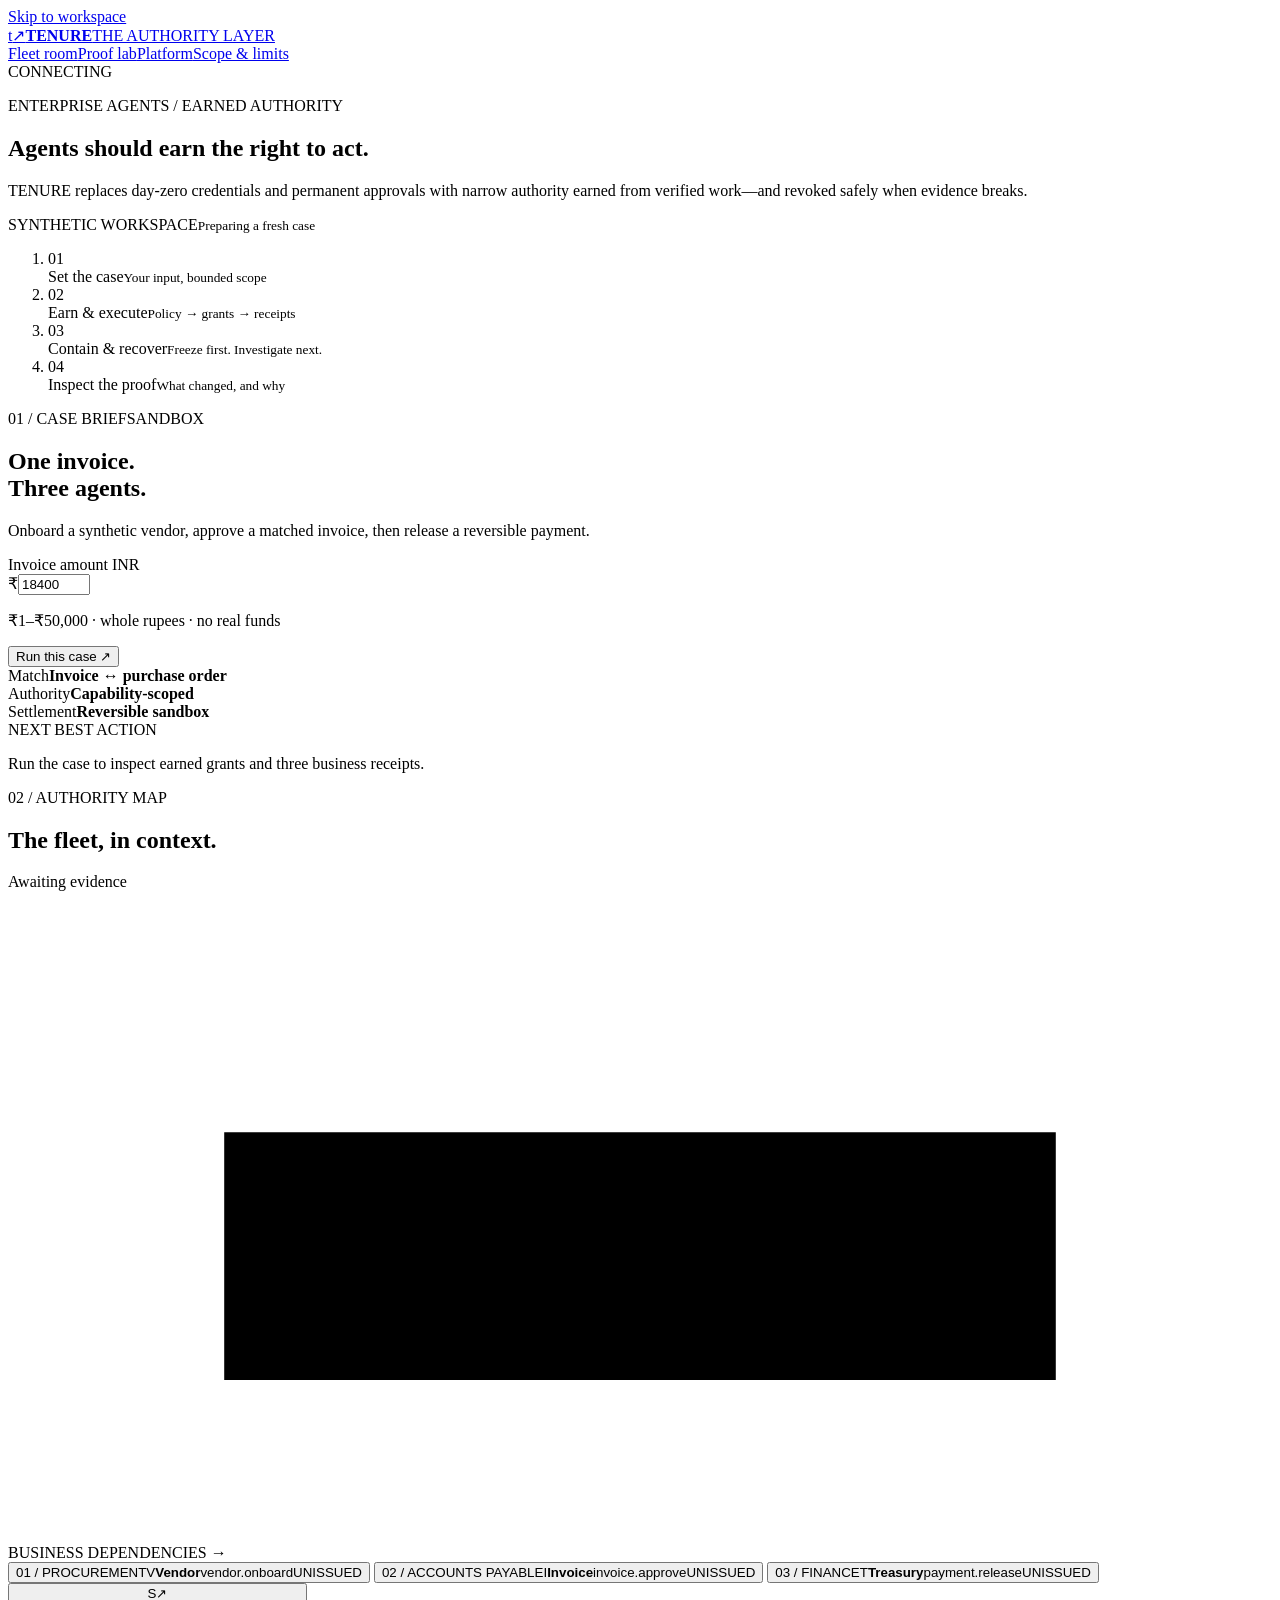
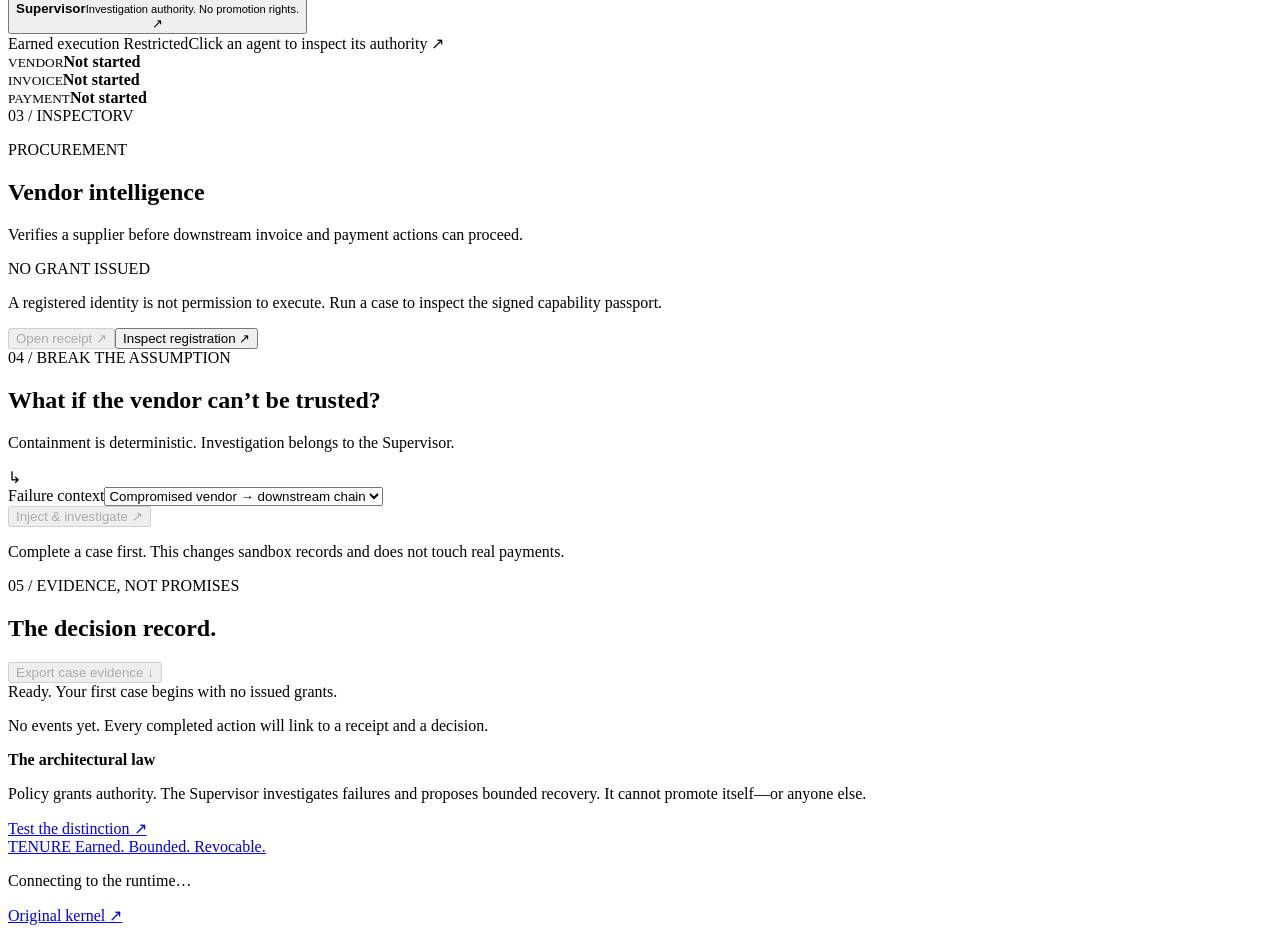
==== src/tenure/static/fleet.html @ e56b0b41 "Publish TENURE product and technical evidence" ====
<!doctype html>
<html lang="en">
<head>
  <meta charset="utf-8"><meta name="viewport" content="width=device-width, initial-scale=1">
  <meta name="theme-color" content="#172724"><title>TENURE — Fleet control room</title>
  <link rel="icon" href="/static/favicon.svg" type="image/svg+xml">
  <link rel="stylesheet" href="/static/fleet.css"><script src="/static/fleet.js" defer></script>
</head>
<body>
  <a class="skip" href="#main">Skip to workspace</a>
  <header class="mast">
    <a class="brand" href="/" aria-label="TENURE home"><span class="brand-symbol">t<span>↗</span></span><strong>TENURE</strong><span class="brand-sub">THE AUTHORITY LAYER</span></a>
    <nav aria-label="Main navigation"><a href="/" data-page="fleet" aria-current="page">Fleet room</a><a href="/proof" data-page="proof">Proof lab</a><a href="/platform" data-page="platform">Platform</a><a href="/limitations" data-page="limitations">Scope & limits</a></nav>
    <span id="environment" class="environment">CONNECTING</span>
  </header>
  <main id="main" tabindex="-1">
    <div id="connectionError" class="notice error" role="alert" hidden></div>
    <section id="page-fleet" class="page">
      <div class="page-heading"><div><p class="eyebrow">ENTERPRISE AGENTS / EARNED AUTHORITY</p><h1>Agents should earn the <span>right to act.</span></h1><p class="intro">TENURE replaces day-zero credentials and permanent approvals with narrow authority earned from verified work—and revoked safely when evidence breaks.</p></div><div class="workspace-mark"><i></i><div>SYNTHETIC WORKSPACE<small id="workspaceId">Preparing a fresh case</small></div></div></div>
      <ol class="journey" aria-label="Case journey">
        <li id="step-1" aria-current="step"><span>01</span><div>Set the case<small>Your input, bounded scope</small></div></li>
        <li id="step-2"><span>02</span><div>Earn & execute<small>Policy → grants → receipts</small></div></li>
        <li id="step-3"><span>03</span><div>Contain & recover<small>Freeze first. Investigate next.</small></div></li>
        <li id="step-4"><span>04</span><div>Inspect the proof<small>What changed, and why</small></div></li>
      </ol>
      <div class="workspace">
        <aside class="case-panel">
          <div class="panel-heading"><span class="eyebrow">01 / CASE BRIEF</span><span class="tiny-tag">SANDBOX</span></div>
          <h2>One invoice.<br>Three agents.</h2>
          <p class="muted">Onboard a synthetic vendor, approve a matched invoice, then release a reversible payment.</p>
          <form id="caseForm">
            <label for="amount">Invoice amount <span>INR</span></label>
            <div class="amount-input"><span>₹</span><input id="amount" name="amount" type="number" min="1" max="50000" step="1" value="18400" required aria-describedby="amountHelp"></div>
            <p id="amountHelp" class="field-help">₹1–₹50,000 · whole rupees · no real funds</p>
            <button id="runCase" class="button primary" type="submit">Run this case <span>↗</span></button>
            <div class="case-facts"><div><span>Match</span><strong>Invoice ↔ purchase order</strong></div><div><span>Authority</span><strong>Capability-scoped</strong></div><div><span>Settlement</span><strong>Reversible sandbox</strong></div></div>
          </form>
          <div class="case-next"><span class="eyebrow">NEXT BEST ACTION</span><p id="nextAction">Run the case to inspect earned grants and three business receipts.</p><button id="freshCase" class="text-button" type="button" hidden>Start a separate sandbox case ↗</button></div>
        </aside>
        <section class="fleet-panel" aria-labelledby="fleetHeading">
          <div class="panel-heading"><div><span class="eyebrow">02 / AUTHORITY MAP</span><h2 id="fleetHeading">The fleet, in context.</h2></div><span id="mapStatus" class="status">Awaiting evidence</span></div>
          <div class="map" id="authorityMap">
            <div class="map-grid" aria-hidden="true"></div>
            <svg class="map-edges" viewBox="0 0 760 390" preserveAspectRatio="none" aria-hidden="true"><path class="work-edge" d="M130 126H630"/><path class="supervision-edge" d="M130 145V294H630V145M380 145V294"/></svg>
            <span class="map-label">BUSINESS DEPENDENCIES →</span>
            <div class="agent-row">
              <button class="agent selected" data-agent="vendor-intelligence-agent" aria-pressed="true"><span class="agent-number">01 / PROCUREMENT</span><span class="agent-glyph">V<span class="level-dot"></span></span><strong>Vendor</strong><span class="agent-capability">vendor.onboard</span><span class="agent-level" id="level-vendor">UNISSUED</span><span class="evidence-dots" aria-hidden="true"><i></i><i></i><i></i><i></i><i></i><i></i><i></i><i></i></span></button>
              <button class="agent" data-agent="invoice-agent" aria-pressed="false"><span class="agent-number">02 / ACCOUNTS PAYABLE</span><span class="agent-glyph">I<span class="level-dot"></span></span><strong>Invoice</strong><span class="agent-capability">invoice.approve</span><span class="agent-level" id="level-invoice">UNISSUED</span><span class="evidence-dots" aria-hidden="true"><i></i><i></i><i></i><i></i><i></i><i></i><i></i><i></i></span></button>
              <button class="agent" data-agent="treasury-agent" aria-pressed="false"><span class="agent-number">03 / FINANCE</span><span class="agent-glyph">T<span class="level-dot"></span></span><strong>Treasury</strong><span class="agent-capability">payment.release</span><span class="agent-level" id="level-treasury">UNISSUED</span><span class="evidence-dots" aria-hidden="true"><i></i><i></i><i></i><i></i><i></i><i></i><i></i><i></i></span></button>
            </div>
            <button class="supervisor-node" data-agent="supervisor-agent" aria-pressed="false"><span class="supervisor-icon">S↗</span><div><strong>Supervisor</strong><small id="supervisorStatus">Investigation authority. No promotion rights.</small></div><span class="node-arrow">↗</span></button>
          </div>
          <div class="map-legend"><span><i class="legend-dot earned"></i> Earned execution</span><span><i class="legend-dot restricted"></i> Restricted</span><span>Click an agent to inspect its authority ↗</span></div>
          <div class="outcome-strip"><div><small>VENDOR</small><strong id="vendorState">Not started</strong></div><div><small>INVOICE</small><strong id="invoiceState">Not started</strong></div><div><small>PAYMENT</small><strong id="paymentState">Not started</strong></div></div>
        </section>
        <aside class="inspector" aria-labelledby="inspectorTitle"><div class="panel-heading"><span class="eyebrow">03 / INSPECTOR</span><span id="inspectorIndex">V</span></div><p id="inspectorDepartment" class="eyebrow department">PROCUREMENT</p><h2 id="inspectorTitle">Vendor intelligence</h2><p id="inspectorCopy" class="muted">Verifies a supplier before downstream invoice and payment actions can proceed.</p><dl id="inspectorFacts" class="inspector-facts"></dl><div id="passportProof" class="passport-proof"><span>NO GRANT ISSUED</span><p>A registered identity is not permission to execute. Run a case to inspect the signed capability passport.</p></div><button id="inspectReceipt" class="button secondary" disabled>Open receipt ↗</button><button id="inspectIdentity" class="text-button">Inspect registration ↗</button></aside>
      </div>
      <section class="recovery-panel" aria-labelledby="recoveryHeading">
        <div class="recovery-heading"><div><span class="eyebrow">04 / BREAK THE ASSUMPTION</span><h2 id="recoveryHeading">What if the vendor can’t be trusted?</h2><p>Containment is deterministic. Investigation belongs to the Supervisor.</p></div><span class="recovery-symbol" aria-hidden="true">↳</span></div>
        <div class="recovery-controls"><div><label for="incidentScenario">Failure context</label><select id="incidentScenario"><option value="upstream_compromise">Compromised vendor → downstream chain</option><option value="isolated">Isolated payment failure → one capability</option><option value="correlated">Correlated invoice + payment failure</option><option value="policy_drift">Policy drift → operating fleet</option></select></div><button id="recoverCase" class="button danger" disabled>Inject & investigate <span>↗</span></button></div>
        <p id="recoveryHint" class="field-help">Complete a case first. This changes sandbox records and does not touch real payments.</p>
        <div id="recoveryResult" class="recovery-result" hidden></div>
      </section>
      <section class="record-section"><div class="section-title"><div><span class="eyebrow">05 / EVIDENCE, NOT PROMISES</span><h2>The decision record.</h2></div><button id="downloadCase" class="button secondary compact" disabled>Export case evidence ↓</button></div><div id="caseStatus" class="case-status" role="status" aria-live="polite">Ready. Your first case begins with no issued grants.</div><div id="eventList" class="event-list"><p class="empty-record">No events yet. Every completed action will link to a receipt and a decision.</p></div></section>
      <div class="boundary-note"><strong>The architectural law</strong><p>Policy grants authority. The Supervisor investigates failures and proposes bounded recovery. It cannot promote itself—or anyone else.</p><a href="/proof" data-page="proof">Test the distinction ↗</a></div>
    </section>
    <section id="page-proof" class="page" hidden>
      <div class="page-heading"><div><p class="eyebrow">PROOF LAB / CHALLENGE THE BOUNDARY</p><h1>Don’t take the <span>dashboard’s word.</span></h1><p class="intro">Inspect the experiment. See the inputs. Download every decision.</p></div><span class="outline-stamp">LOCAL CONTROLS<br>≠ MODEL RELIABILITY</span></div>
      <section class="pair-panel"><div><span class="eyebrow">EXPERIMENT 01 / SAME ANSWER, DIFFERENT AUTHORITY</span><h2>Being right isn’t the same<br>as being grounded.</h2><p>Two fixed evidence profiles have identical outcome accuracy. One cites the controlling policy. The other gets the answer right for the wrong reason.</p><button id="runPair" class="button primary">Compare authority <span>↗</span></button><p class="field-help">Deterministic fixture · zero model calls · not the held-out corpus</p></div><div id="pairResult" class="pair-result"><span class="pair-equals">= <b>≠</b></span><p>Same outcome. Different permission.<br>Run the comparison to see why.</p></div></section>
      <section class="benchmark-section"><div class="section-title"><div><span class="eyebrow">EXPERIMENT 02 / AUTHORITY GAUNTLET</span><h2>Same cases. Three control strategies.</h2></div><a id="downloadGauntlet" class="button secondary compact" href="/static/gauntlet-report.json" download>Full corpus & results ↓</a></div><div id="gauntletSummary" class="benchmark-summary">Loading saved local results…</div><div class="table-scroll"><table class="comparison"><caption>Authorization decisions, not real financial transactions</caption><thead><tr><th>Control strategy</th><th>Safe autonomy</th><th>Unsafe authorized</th><th>Awaiting human</th><th>Errors</th></tr></thead><tbody id="comparisonRows"></tbody></table></div><div class="slice-control"><label for="familyFilter">Inspect a scenario family</label><select id="familyFilter"><option value="all">All families</option></select><p id="sliceDescription" class="field-help"></p></div><details class="methodology"><summary>Methodology, confidence intervals & baseline definitions</summary><div id="methodologyBody"></div></details><div id="gauntletFailures"></div></section>
      <section class="identity-panel" aria-labelledby="identityHeading">
        <div><span class="eyebrow">EXPERIMENT 03 / WHO IS ACTUALLY CALLING?</span><h2 id="identityHeading">Same resource.<br>Different native identities.</h2><p>The Supervisor and Invoice runtime each attempt the same read-only memory lookup using their own credentials. No model call, impersonation or permission change.</p><button id="runIdentity" class="button primary" disabled>Native proof unavailable</button><p id="identityAvailability" class="field-help" role="status">Checking proof configuration…</p></div>
        <div><div class="identity-pair"><article><small>RESOURCE OWNER</small><h3>Supervisor</h3><strong id="identityOwner">NOT RUN</strong><p>Expected: access to its own pinned memory.</p></article><article><small>OTHER AGENT</small><h3>Invoice</h3><strong id="identityOther">NOT RUN</strong><p>Expected: a verified permission denial.</p></article></div><p id="identityResult" class="field-help">Expectations are not results. Authentication failures, missing resources and timeouts do not count as a successful denial.</p><button id="inspectIdentityProof" class="text-button" hidden>Inspect native proof receipt ↗</button></div>
      </section>
      <section class="proof-readiness"><h2>What you can verify here.</h2><div><article><span class="tiny-tag">INTERACTIVE</span><h3>Compromised dependency</h3><p>Run a case, inject a failure, and inspect containment, demotion, compensation and receipts.</p><a href="/" data-page="fleet">Open fleet room ↗</a></article><article><span class="tiny-tag">LOCAL REPORT</span><h3>100 simultaneous replays</h3><p id="concurrencyProof">Loading recorded probe…</p></article><article><span class="tiny-tag pending">NOT EXPOSED HERE</span><h3>Durable delayed wake</h3><p>A real wall-clock wake after process loss is still pending. A sleeping request or browser timer will not be presented as durable execution.</p></article></div></section>
    </section>
    <section id="page-platform" class="page" hidden><div class="page-heading"><div><p class="eyebrow">PLATFORM / TRACEABLE COMPOSITION</p><h1>Real boundaries.<span> Explicit provenance.</span></h1><p class="intro">Configuration is not execution evidence. This page keeps them separate.</p></div></div><div id="platformCards" class="platform-grid"></div><section class="platform-raw"><h2>Resource manifest</h2><p>Read-only configuration from this running service. No credentials or access tokens.</p><pre id="platformManifest">Loading…</pre></section></section>
    <section id="page-limitations" class="page" hidden><div class="page-heading"><div><p class="eyebrow">SCOPE / WHAT THIS BUILD ACTUALLY PROVES</p><h1>Credibility is <span>a product feature.</span></h1><p class="intro">A working sandbox with real control boundaries—not a claim of production completeness.</p></div></div><div class="limits-grid"><article><span>01 / AGENTIC JUDGMENT</span><h2>One live reasoning path.</h2><p>The cloud Supervisor uses Gemini and constrained ADK tools. Local recovery uses deterministic fixtures. Vendor, Invoice and Treasury currently execute fixture-driven workflows; their native runtime identities do not mean each case invokes three models.</p></article><article><span>02 / BUSINESS EFFECTS</span><h2>Synthetic, reversible work.</h2><p>Vendor, invoice and payment records really change in the sandbox. No money moves. The irreversible bank-export escalation is a synthetic fixture, not a real bank integration. Recovery enumerates the current case, not every historical case across the tenant.</p></article><article><span>03 / AUTHORIZATION</span><h2>Enforcement, not enterprise IAM.</h2><p>TENURE enforces capability authority at the mutation boundary. Native Google Agent Gateway is not deployed. Tenant-keyed records are not a substitute for authenticated multi-tenant authorization. Cloud access remains IAM-protected.</p></article><article><span>04 / DURABILITY</span><h2>Know where the boundary ends.</h2><p>Cloud authority and sandbox records persist in Firestore. This local fleet uses shared memory. Business mutations and audit receipts are separate commits. Crashed owners require reconciliation; automatic crash recovery is not claimed.</p></article><article><span>05 / EVALUATION</span><h2>500 cases, not 500 customers.</h2><p>Twenty parameterized synthetic families test policy and control behavior. They do not establish Gemini reliability, real-world attack prevalence, human time savings, or production financial risk. The human baseline is modeled.</p></article><article><span>06 / STILL TO PROVE</span><h2>The unfinished work is visible.</h2><p>Interactive durable wake and native identity controls, automatic incident-memory learning, measured model tokens and costs, deployed UI verification and a cold-reader walkthrough remain. No prize outcome is guaranteed.</p></article></div></section>
  </main>
  <footer><a class="footer-brand" href="/">TENURE <span>Earned. Bounded. Revocable.</span></a><p id="runtimeTruth">Connecting to the runtime…</p><a href="/kernel">Original kernel ↗</a></footer>
  <dialog id="evidenceDialog" aria-labelledby="dialogTitle"><div class="dialog-head"><span class="eyebrow">EVIDENCE INSPECTOR</span><button id="closeDialog" class="icon-button" aria-label="Close evidence">×</button></div><h2 id="dialogTitle">Evidence</h2><p id="dialogDescription"></p><pre id="dialogBody"></pre><button id="confirmRecovery" class="button danger" hidden>Run live Supervisor</button></dialog>
</body>
</html>
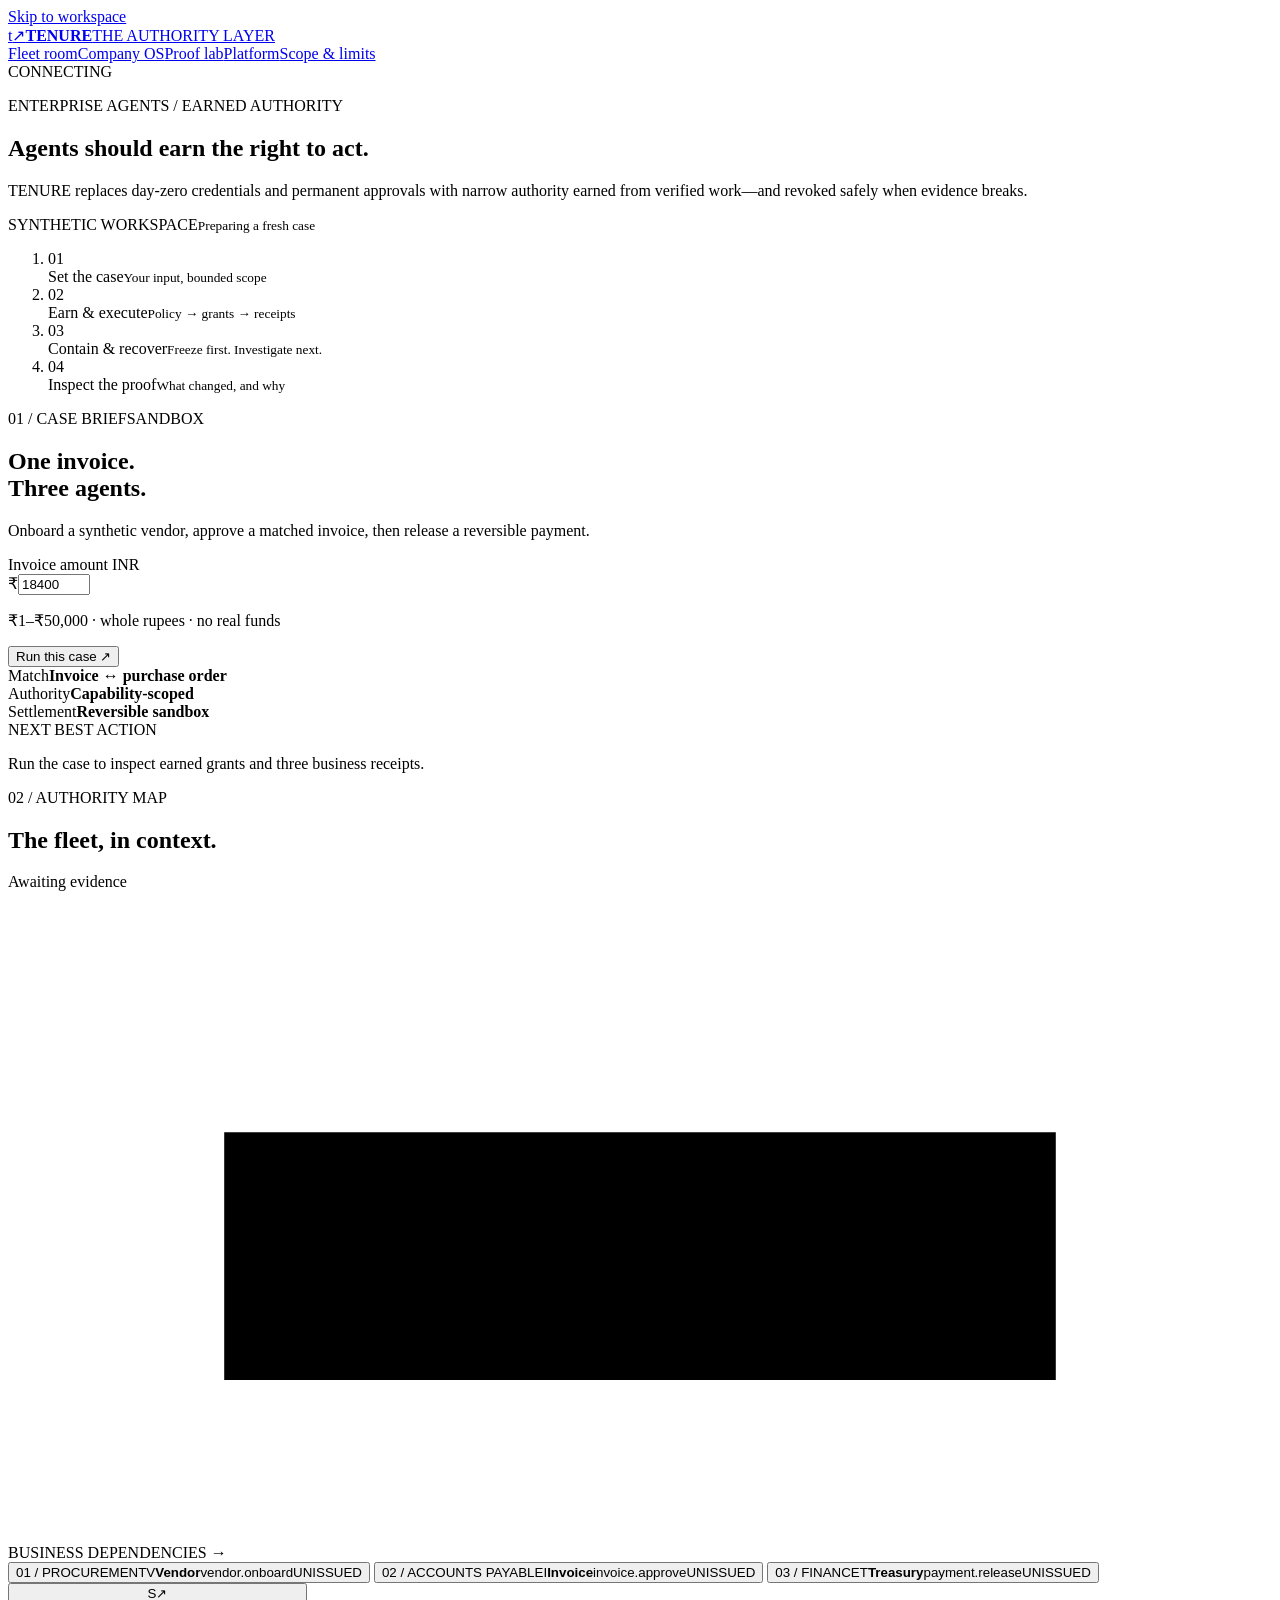
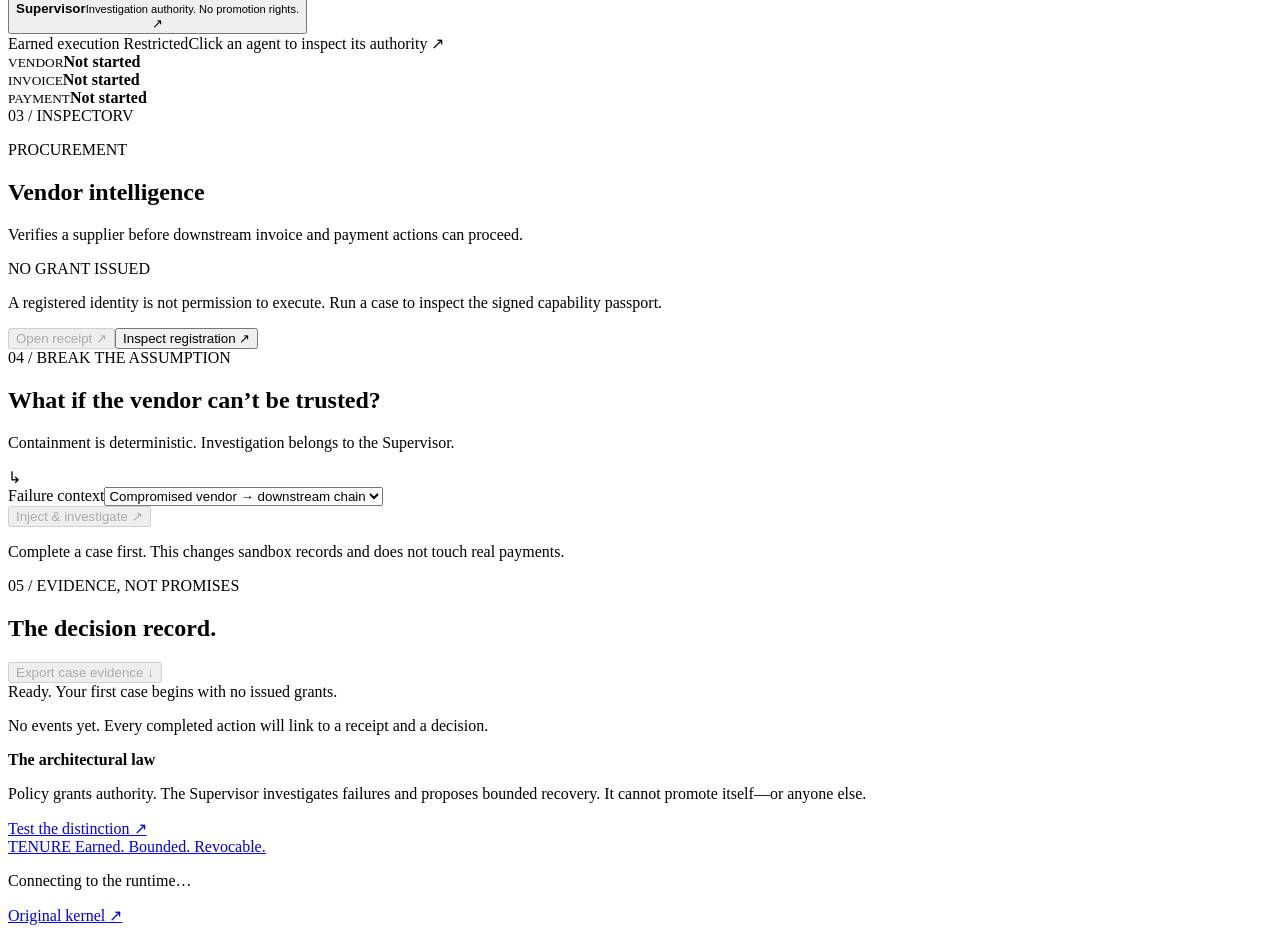
==== commit 6b4c426c: "Add a Company OS demo on the same authority kernel. A founder can open one page and see separate ear" ====
--- a/src/tenure/static/fleet.html
+++ b/src/tenure/static/fleet.html
@@ -10,7 +10,7 @@
   <a class="skip" href="#main">Skip to workspace</a>
   <header class="mast">
     <a class="brand" href="/" aria-label="TENURE home"><span class="brand-symbol">t<span>↗</span></span><strong>TENURE</strong><span class="brand-sub">THE AUTHORITY LAYER</span></a>
-    <nav aria-label="Main navigation"><a href="/" data-page="fleet" aria-current="page">Fleet room</a><a href="/proof" data-page="proof">Proof lab</a><a href="/platform" data-page="platform">Platform</a><a href="/limitations" data-page="limitations">Scope & limits</a></nav>
+    <nav aria-label="Main navigation"><a href="/" data-page="fleet" aria-current="page">Fleet room</a><a href="/company">Company OS</a><a href="/proof" data-page="proof">Proof lab</a><a href="/platform" data-page="platform">Platform</a><a href="/limitations" data-page="limitations">Scope & limits</a></nav>
     <span id="environment" class="environment">CONNECTING</span>
   </header>
   <main id="main" tabindex="-1">
